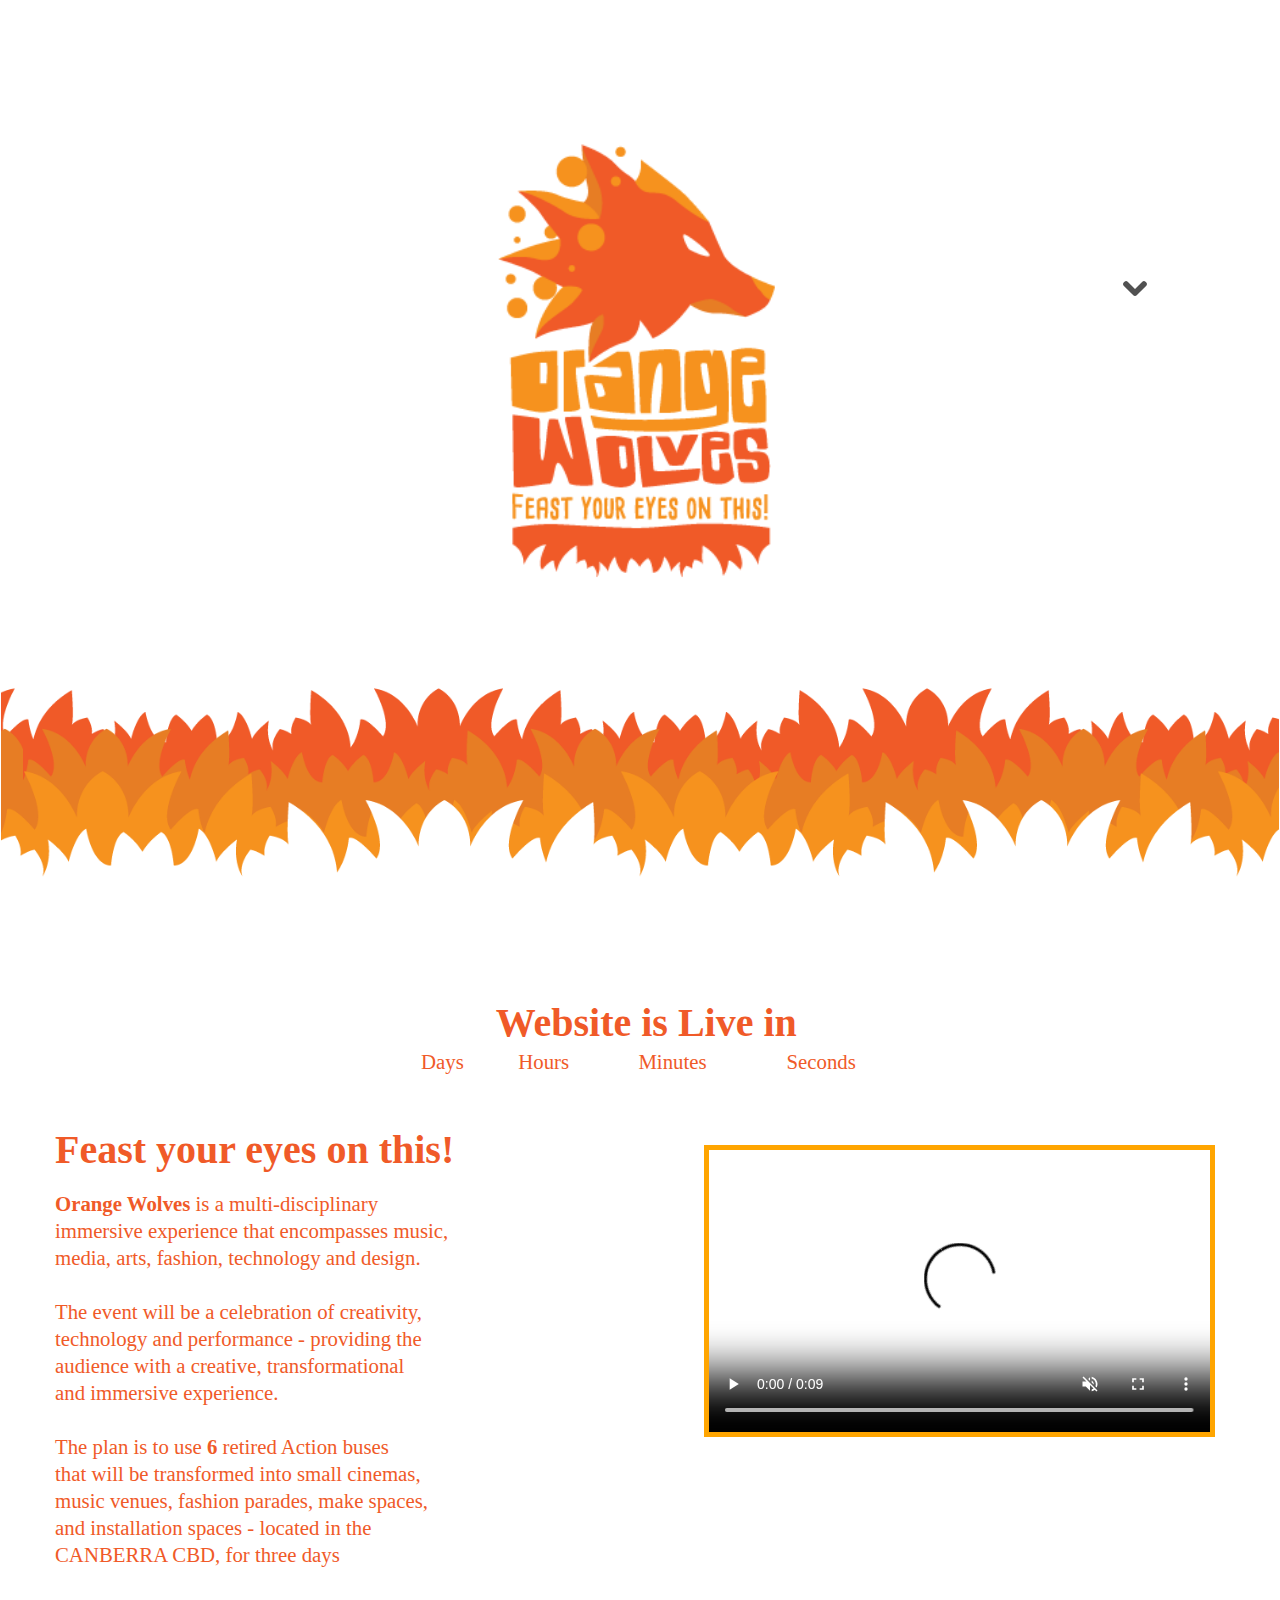
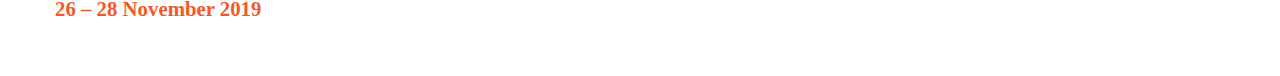
==== Temp/ray.html @ 9a9c7728 "ow vid" ====
<!DOCTYPE html>
<html>
    <head>
        <title>Orange Wolves</title>
        <meta name="viewport" content="width=device-width, initial-scale=1.0" shrink-to-fit=no>
        <link rel="stylesheet" type="text/css" href="../resources/css/layout.css">
        <script src="https://ajax.googleapis.com/ajax/libs/jquery/3.4.1/jquery.min.js"></script>
        
<style>
   
    .parallax {
  /* The image used */
  background-image: url("image/Vector5.png");

  /* Set a specific height */
  height: 100vh; 

  /* Create the parallax scrolling effect */
  padding: 1px;
  background-attachment: fixed;
  background-position-x: 50%;
  background-position-y: 30%;
  background-repeat: no-repeat;
  background-size: auto 50vh;
}


.img{
    position: absolute;
    top: 0px;
    z-index:2;
    height:100%;
    
    
}

.imgBox {
    margin-top:30vh;
    position: relative;
    height:80vh;
    width:100%;
    overflow: hidden;
}

.arrowd{
position:absolute;
right: 10%;
z-index: 10;
transform:rotate(-90deg);
animation-name: anamateupdown;
animation-duration: 0.5s;
animation-iteration-count: infinite;
}

@keyframes anamateupdown{
0%{top:45%;}
100%{top:48%;}
}

table {
  border-collapse: collapse;
  width: 100%;
  margin: 0 auto;
}

th, td {
  text-align: center;
}

.information{
    color: #f05a28;
    padding: 6vh;
    font-family: "Gill Sans";
    font-size: 1.3em;
    line-height: 1.3em;
}



.description{
    color: #f05a28;
    font-size: 1.3em;
    line-height: 1.3em;
    font-family: "Gill Sans";
    text-align: center;
    margin: 0.3em;
}

.description h1{
    margin: 0.3em;
}

#count{
  text-align: center;
  font-size: 2.2em;
  margin: 5vh;
  line-height: 1.2em;
}

@keyframes scrolldown{
0%{top:10%;}
100%{top:48%;}
}

.up , .down, .downabit ,.upabit {
    top:0;
    transition-property: top;
    transition-duration: 1s;
    transition-delay: 0.1s
}

.cover{
    height:100px;
    transition-property: height;
    transition-duration: 1s;
    transition-delay: 0.1s
}
.whitespace{

    height:10vh;
    width:100%; 
    bottom:0; 
    background-color: white;
    position :absolute;
    z-index: 10;
    padding:1px;
}

.aspect{

padding:10%;
height:50%;


}

.fit{

border:5px solid orange;
height:100%;
width:100%;


}


    </style>


    </head>

    <body >
<!----------------------------------Body------------------------------------------------------>  
 <div class="parallax" >

    <div class="imgBox">
        <img class="img down"src="image/Vector4.png">
        <img class="img downabit"src="image/Vector3.png">
        <img class="img upabit"src="image/Vector2.png">
        <img class="img up"src="image/Vector1.png">
        <img class="arrowd anamateup-down"src="image/arrow-left.svg">
        <div class="whitespace cover"></div>
    </div>

    

        <div class="row">
        <div class="col-12 description">
            <h1>Website is Live in</h1>
			<table style="width:500px;">
				<tr id="count">
				</tr>
				<tr>
					<td>Days</td><td>Hours</td><td>Minutes</td><td>Seconds</td>
				</tr>
			</table>
        </div>
    </div>

    <div class="row">
        <div class="col-6 information">
                <h1><strong>Feast your eyes on this!</strong></h1>
                <br>
                <p><b>Orange Wolves</b> is a multi-disciplinary<br>
                immersive experience that encompasses music,<br>
                media, arts, fashion, technology and design.</p>
                <br>
                <p>The event will be a celebration of creativity,<br>
                technology and performance - providing the<br>
                audience with a creative, transformational <br>
                and immersive experience.</p>
                <br>
                <p>The plan is to use <b>6</b> retired Action buses<br>
                that will be transformed into small cinemas,<br>
                music venues, fashion parades, make spaces,<br>
                and installation spaces - located in the<br>
                CANBERRA CBD, for three days<br></p>
                <br>
                <p><b>26 – 28 November 2019</b><br></p>
        </div>

        <div class="col-6">
            <div class="aspect">
                <video controls preload muted class="fit" id="vid1"src="vid/OrangeWolves_LogoAnimation.mp4" type="video/mp4"></video>
           </div>



        </div>


     
    </div>

    
</div>

    </body>

   
   
            <script>

            window.onscroll = function() {myFunction()};

            function myFunction() {
            if (document.body.scrollTop > 300 || document.documentElement.scrollTop > 300) {
               
                $(".up").css({top: '-20vh'}); 
                $(".upabit").css({top: '-8vh'});
                $(".down").css({top: '20vh'});
                $(".downabit").css({top: '12vh'});
                $(".cover").css({height: '20vh'});
                $(".arrowd").css({display:'none'});
                document.getElementById("vid1").autoplay = true;      
                           
                
            } else {
               
                $(".up").css({top: '0'}); 
                $(".upabit").css({top: '0'});
                $(".down").css({top: '0'});
                $(".downabit").css({top: '0'});
                $(".cover").css({height: '0'});
                $(".arrowd").css({display:'block'});
                document.getElementById("vid1").autoplay = false; 
               
            }
            }

            
            </script>

   

    <script>
        // Set the date we're counting down to
        var countDownDate = new Date("Nov 1, 2019 00:00:00").getTime();

        // Update the count down every 1 second
        var x = setInterval(function() {

        // Get today's date and time
        var now = new Date().getTime();

        // Find the distance between now and the count down date
        var distance = countDownDate - now;

        // Time calculations for days, hours, minutes and seconds
        var days = Math.floor(distance / (1000 * 60 * 60 * 24));
        var hours = Math.floor((distance % (1000 * 60 * 60 * 24)) / (1000 * 60 * 60));
        var minutes = Math.floor((distance % (1000 * 60 * 60)) / (1000 * 60));
        var seconds = Math.floor((distance % (1000 * 60)) / 1000);

        // Output the result in an element with id="demo"
        document.getElementById("count").innerHTML = "<td>"+days+"</td><td>"+hours+"</td><td>"+minutes+"</td><td>"+seconds+"</td>";

        // If the count down is over, write some text 
        if (distance < 0) {
            clearInterval(x);
            document.getElementById("count").innerHTML = "Website is Now Live";
            }
        }, 1000);
    </script>
</html>
---- resources/css/layout.css ----
* {
    box-sizing: border-box;
    padding:0;
    margin:0;
}

.row:after {
    content: "";
    display: table;
    clear: both;
}

[class*="col-"] {
    float:left;
}

/*Large Screens*/
@media only screen and (min-width: 1000px) {
    .col-1 {width: 8.33%;}
    .col-2 {width: 16.66%;}
    .col-3 {width: 25%;}
    .col-4 {width: 33.33%;}
    .col-5 {width: 41.66%;}
    .col-6 {width: 50%;}
    .col-7 {width: 58.33%;}
    .col-8 {width: 66.66%;}
    .col-9 {width: 75%;}
    .col-10 {width: 83.33%;}
    .col-11 {width: 91.66%;}
    .col-12 {width: 100%;}
}

/*Desktop*/
@media only screen and (max-width: 1000px) {
    .col-1 {width: 8.33%;}
    .col-2 {width: 16.66%;}
    .col-3 {width: 25%;}
    .col-4 {width: 33.33%;}
    .col-5 {width: 41.66%;}
    .col-6 {width: 50%;}
    .col-7 {width: 58.33%;}
    .col-8 {width: 66.66%;}
    .col-9 {width: 75%;}
    .col-10 {width: 83.33%;}
    .col-11 {width: 91.66%;}
    .col-12 {width: 100%;}
}

/*Mobile*/
@media only screen and (max-width: 768px) {
    [class*="col-"] {
        width:100%;
        float:left;
    }
}

.webpage {
    max-width:1000px;
    margin-left:auto;
    margin-right:auto;
}

.empty {
    padding:0.1em;
    visibility:hidden;
}

.content {
    margin-bottom:1px;
}

.wrapper {
    border:solid 2px white;
}

@font-face { /* Created by Nils Cordes http://nilscordes.com */
    font-family: cardenio;
    src: url('cardenio-modern-std.ttf');
}

@font-face { /* Created by Nils Cordes http://nilscordes.com */
    font-family: cardenio;
    src: url('cardenio-modern-bold.ttf');
    font-weight: bold;
}

h1 {
    font-family: serif;
    font-weight: bold; 
    font-size: 30pt;
}

a {
    font-family: verdana, sans-serif;
    font-size: 10pt;
    text-decoration: none;
}

body {
    font-family: verdana, sans-serif;
}

.conNone {
    padding: 5px;
    color: #2698fb;
    background-color: #ffffff;
    border: .3em solid white;
}

.conLight{
    padding: 5px;
    color: #2699fb;
    background-color: #f1f8fe;
    border: .3em solid white;
}

.conMod{
    padding: 5px;
    color: #2698fb;
    background-color: #bce0ff;
    border: .3em solid white;
} 

.conDark{
    padding: 5px;
    color: #ffffff;
    background-color: #2699fb;
    border: .3em solid white;
}
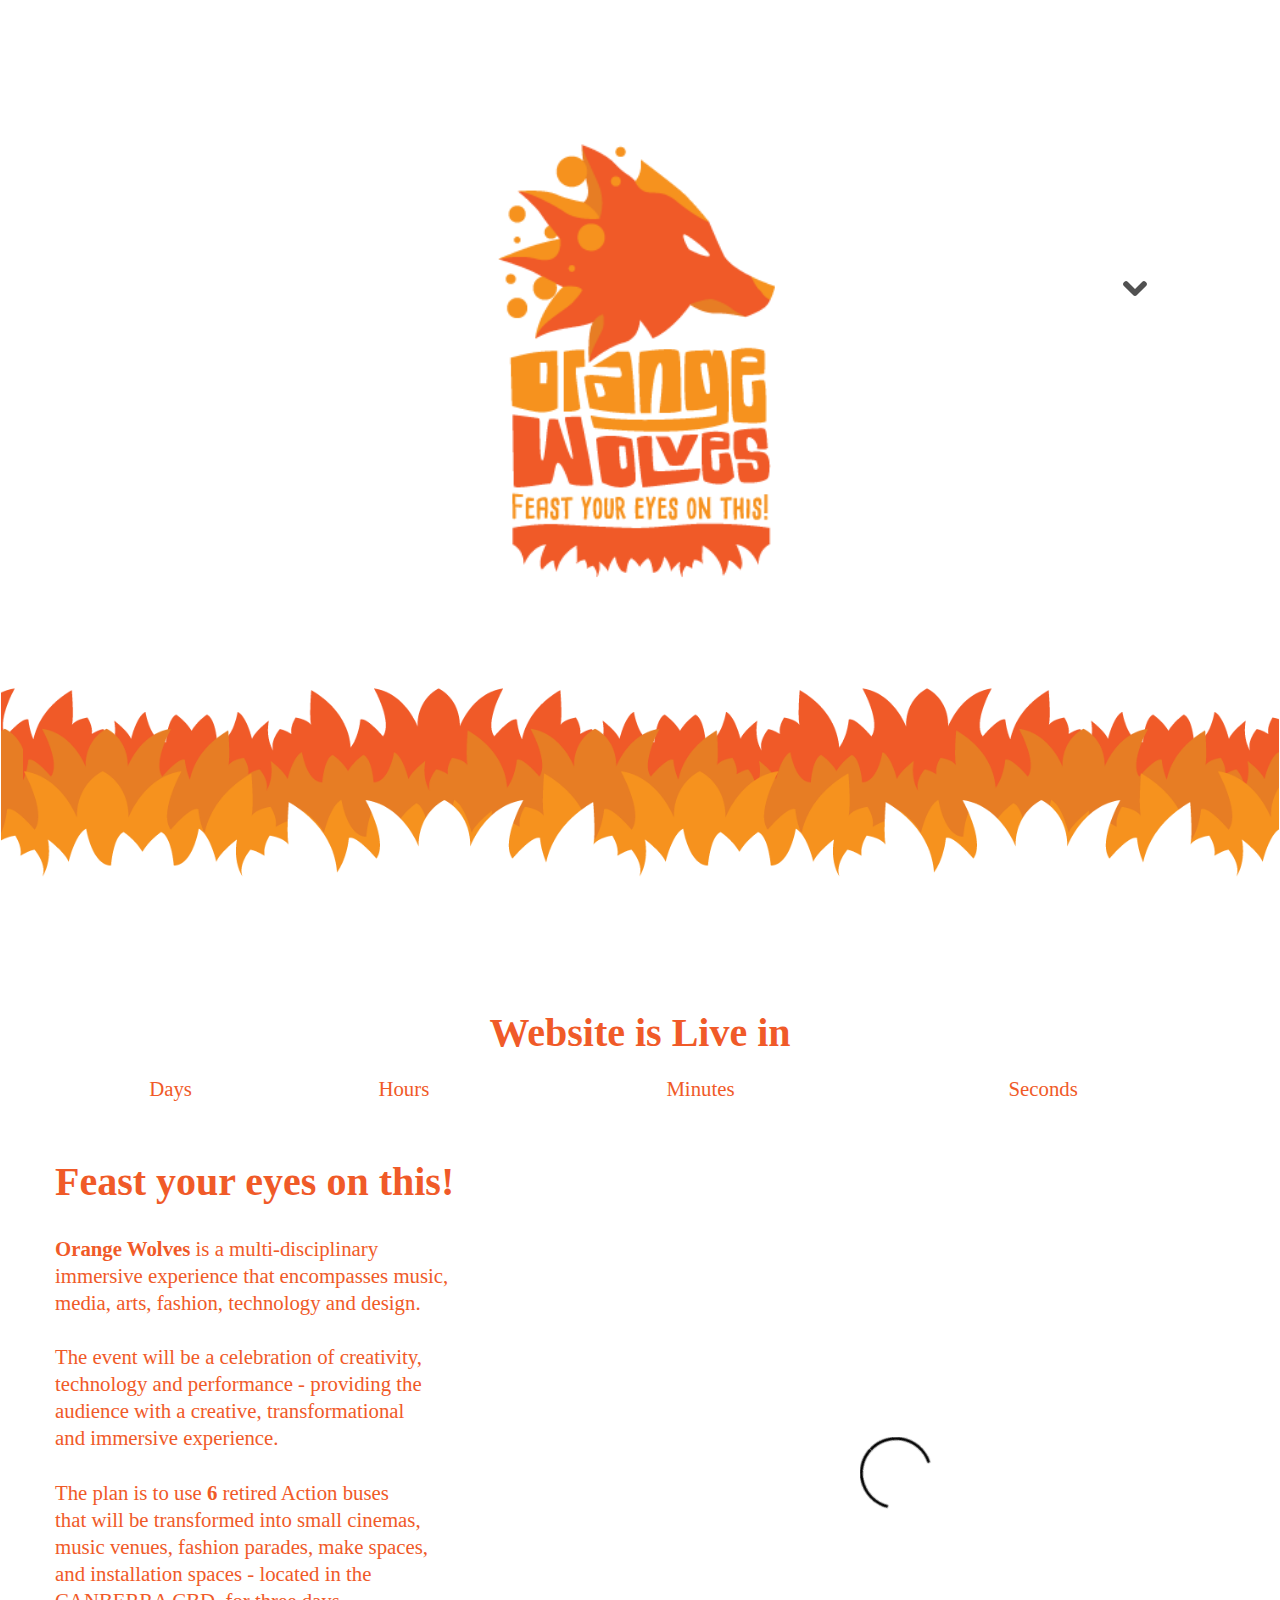
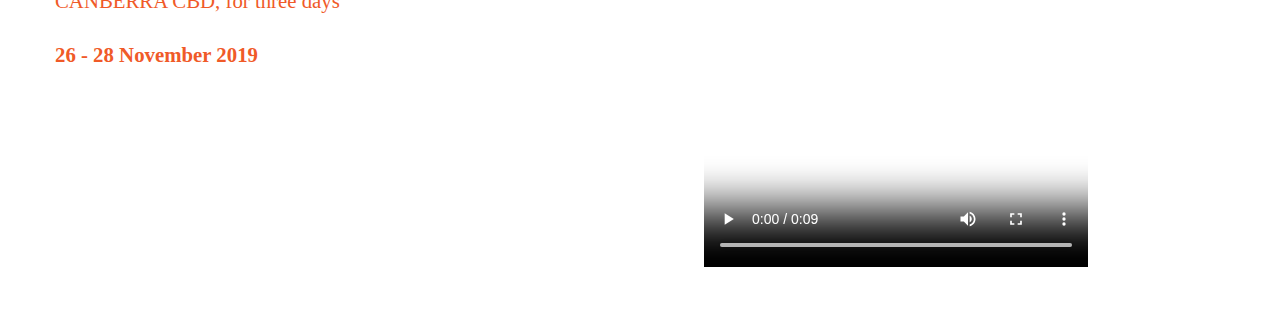
==== commit 1261272b: "Video postioning" ====
--- a/Temp/ray.html
+++ b/Temp/ray.html
@@ -75,6 +75,9 @@
     line-height: 1.3em;
 }
 
+.information h1{
+    line-height: 1.3em;
+}
 
 
 .description{
@@ -83,11 +86,11 @@
     line-height: 1.3em;
     font-family: "Gill Sans";
     text-align: center;
-    margin: 0.3em;
 }
 
 .description h1{
     margin: 0.3em;
+    line-height: 1.5em;
 }
 
 #count{
@@ -127,20 +130,32 @@
 }
 
 .aspect{
-
-padding:10%;
-height:50%;
-
-
-}
-
-.fit{
-
-border:5px solid orange;
-height:100%;
-width:100%;
-
-
+    padding:10%;
+    height:50%;
+    margin-top: -4em;
+}
+
+.fit{  
+    width: 30vw;
+    height: 85vh;
+}
+
+/*Mobile*/
+@media only screen and (max-width: 768px) {
+    [class*="col-"] {
+        width:100%;
+        float:left;
+    }
+
+    .fit{  
+        width: 80vw;
+        height: 80vh;
+    }
+
+    .aspect{
+        padding:-10%;
+        height:50%;
+    }
 }
 
 
@@ -167,7 +182,7 @@
         <div class="row">
         <div class="col-12 description">
             <h1>Website is Live in</h1>
-			<table style="width:500px;">
+			<table style="width:90vw;">
 				<tr id="count">
 				</tr>
 				<tr>
@@ -196,12 +211,12 @@
                 and installation spaces - located in the<br>
                 CANBERRA CBD, for three days<br></p>
                 <br>
-                <p><b>26 – 28 November 2019</b><br></p>
+                <p><b>26 - 28 November 2019</b><br></p>
         </div>
 
         <div class="col-6">
             <div class="aspect">
-                <video controls preload muted class="fit" id="vid1"src="vid/OrangeWolves_LogoAnimation.mp4" type="video/mp4"></video>
+                <video controls preload class="fit" id="vid1" src="vid/OrangeWolves_LogoAnimation.mp4" type="video/mp4"></video>
            </div>
 
 
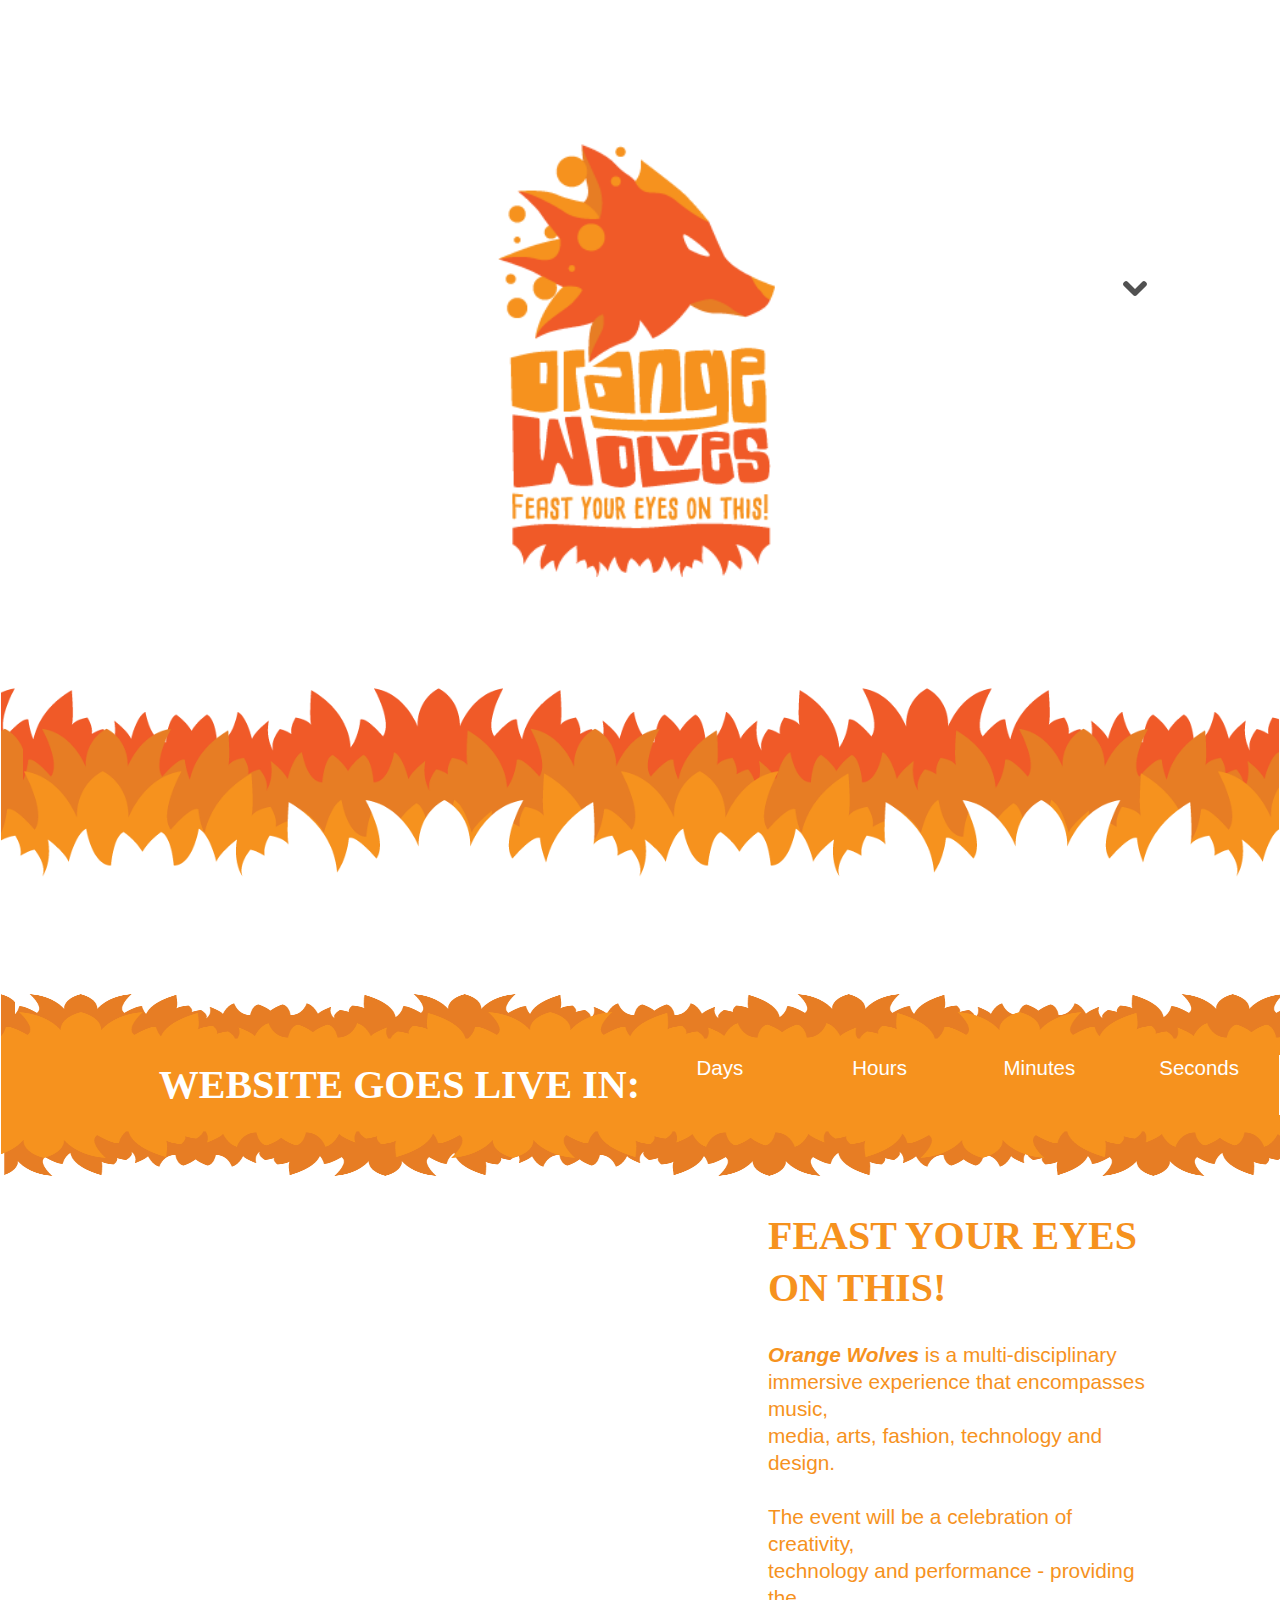
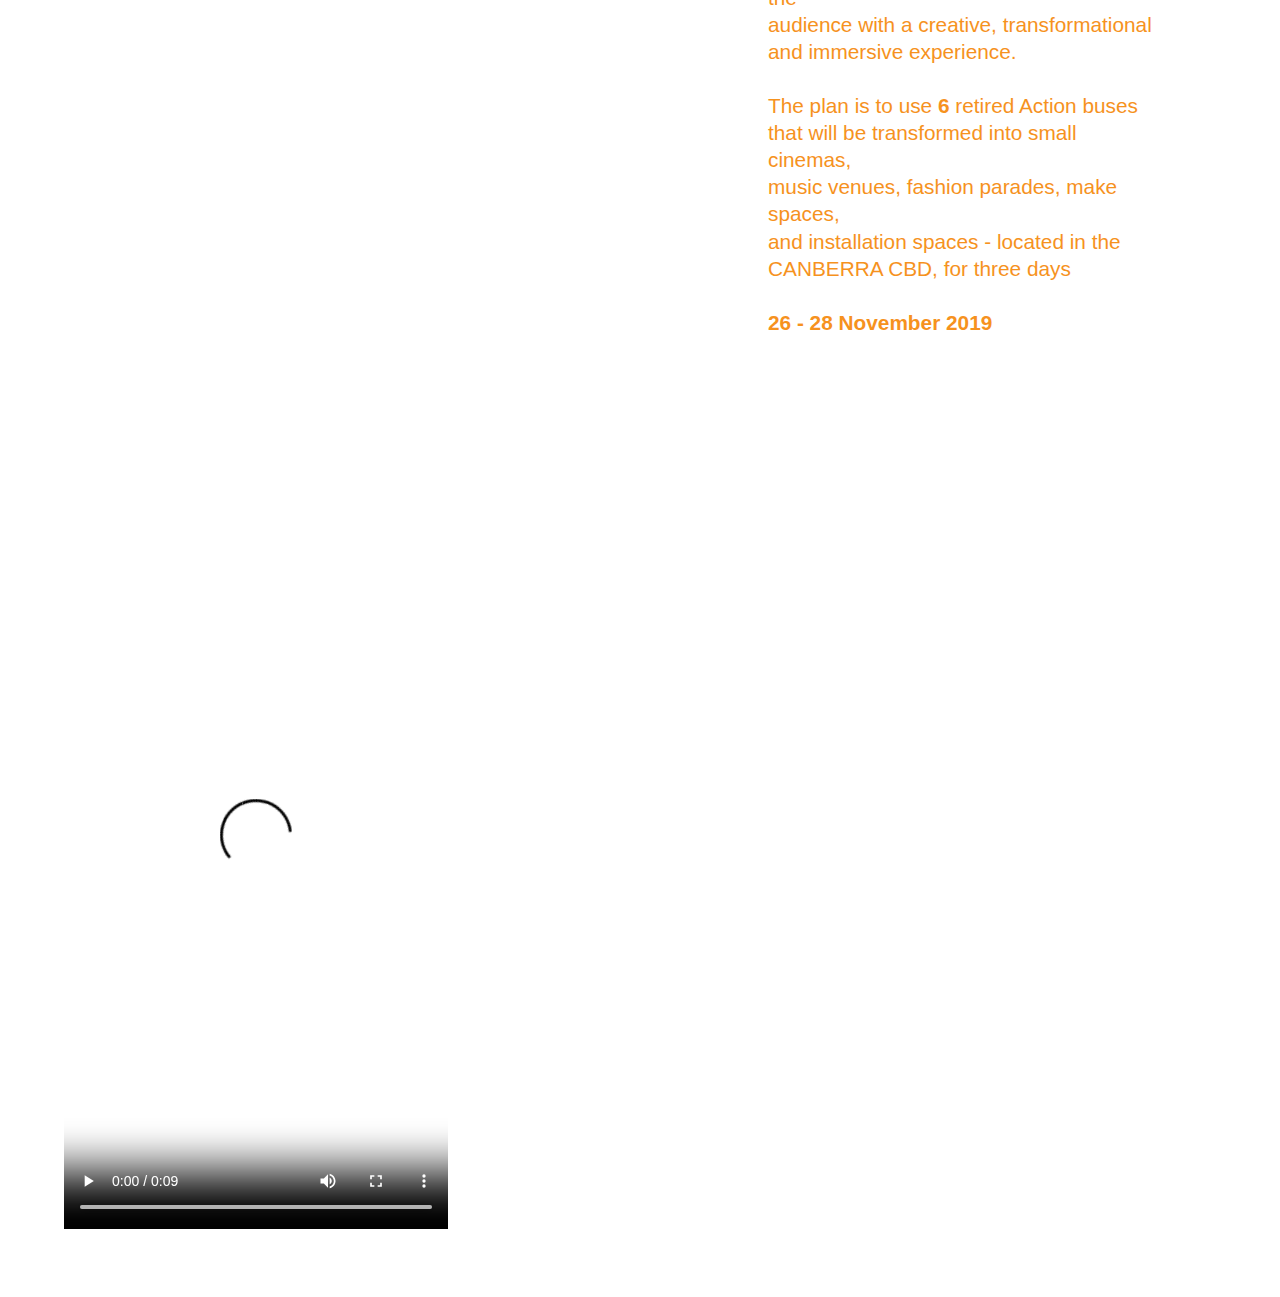
==== commit e1f6e276: "Updated the count" ====
--- a/Temp/ray.html
+++ b/Temp/ray.html
@@ -24,23 +24,41 @@
   background-size: auto 50vh;
 }
 
+.p{
+    font-family: sans-serif;
+}
+
+.h1{
+    font-family: sans-serif;
+}
+
 
 .img{
     position: absolute;
     top: 0px;
+    bottom: 0px;
     z-index:2;
     height:100%;
-    
-    
-}
+    min-width: 2000px;
+    min-height: 300px;
+}
+
 
 .imgBox {
     margin-top:30vh;
     position: relative;
     height:80vh;
-    width:100%;
     overflow: hidden;
 }
+
+.imgBoxBorder {
+    position: relative;
+    height:4em;
+    overflow: hidden;
+    min-width: 2000px;
+}
+
+
 
 .arrowd{
 position:absolute;
@@ -52,25 +70,18 @@
 animation-iteration-count: infinite;
 }
 
+.flip{
+    transform:rotate(180deg);
+}
+
 @keyframes anamateupdown{
 0%{top:45%;}
 100%{top:48%;}
 }
 
-table {
-  border-collapse: collapse;
-  width: 100%;
-  margin: 0 auto;
-}
-
-th, td {
-  text-align: center;
-}
-
 .information{
-    color: #f05a28;
-    padding: 6vh;
-    font-family: "Gill Sans";
+    color: #f6921E;
+    padding: 10vw;
     font-size: 1.3em;
     line-height: 1.3em;
 }
@@ -78,26 +89,26 @@
 .information h1{
     line-height: 1.3em;
 }
-
-
 .description{
-    color: #f05a28;
-    font-size: 1.3em;
+    font-size: 1.6em;
     line-height: 1.3em;
-    font-family: "Gill Sans";
     text-align: center;
 }
 
 .description h1{
-    margin: 0.3em;
     line-height: 1.5em;
+}
+
+.subdescription{
+    font-size: .5em;
+    line-height: 1.3em;
+    text-align: center;
 }
 
 #count{
   text-align: center;
-  font-size: 2.2em;
-  margin: 5vh;
-  line-height: 1.2em;
+  text-align: left;
+  padding-left: 10px;
 }
 
 @keyframes scrolldown{
@@ -120,7 +131,7 @@
 }
 .whitespace{
 
-    height:10vh;
+    height:6vh;
     width:100%; 
     bottom:0; 
     background-color: white;
@@ -129,6 +140,7 @@
     padding:1px;
 }
 
+
 .aspect{
     padding:10%;
     height:50%;
@@ -138,6 +150,10 @@
 .fit{  
     width: 30vw;
     height: 85vh;
+}
+
+.floatRight{
+    text-align: right;
 }
 
 /*Mobile*/
@@ -146,7 +162,6 @@
         width:100%;
         float:left;
     }
-
     .fit{  
         width: 80vw;
         height: 80vh;
@@ -156,8 +171,21 @@
         padding:-10%;
         height:50%;
     }
-}
-
+
+    .description{
+        text-align: center;
+    }
+
+    .floatRight{
+        text-align: center;
+    }
+}
+
+
+.temp{
+    color: white;
+    background-color: #f6921E;
+}
 
     </style>
 
@@ -178,25 +206,53 @@
     </div>
 
     
-
-        <div class="row">
-        <div class="col-12 description">
-            <h1>Website is Live in</h1>
-			<table style="width:90vw;">
-				<tr id="count">
-				</tr>
-				<tr>
-					<td>Days</td><td>Hours</td><td>Minutes</td><td>Seconds</td>
-				</tr>
-			</table>
+    <div class="row imgBoxBorder">
+        <img src="image/Vector2a.png" class="imgBoxBorder">
+    </div>
+    <div class="row temp">
+        <div class="col-6 description floatRight">
+            <h1>WEBSITE GOES LIVE IN:</h1>
         </div>
+        <div class="col-6 description" style="text-align: left;">
+            <div class="row">
+                <div class="col-3 description">
+                    <div class="row">
+                        <div id="days"></div>
+                        <div class="subdescription">Days</div>
+                    </div>
+                </div>
+                <div class="col-3 description">
+                    <div class="row">
+                        <div id="hours"></div>
+                        <div class="subdescription">Hours</div>
+                    </div>
+                </div>
+                <div class="col-3 description">
+                    <div class="row">
+                        <div id="minutes"></div>
+                        <div class="subdescription">Minutes</div>
+                    </div>
+                </div>
+                <div class="col-3 description">
+                    <div class="row">
+                        <div id="seconds"></div>
+                        <div class="subdescription">Seconds</div>
+                    </div>
+                </div>
+            </div>
+        </div>
+    </div>
+    <div class="row imgBoxBorder flip">
+        <img src="image/Vector2a.png" class="imgBoxBorder">
+    </div>
+
     </div>
 
     <div class="row">
         <div class="col-6 information">
-                <h1><strong>Feast your eyes on this!</strong></h1>
+                <h1><strong>FEAST YOUR EYES ON THIS!</strong></h1>
                 <br>
-                <p><b>Orange Wolves</b> is a multi-disciplinary<br>
+                <p><b><I>Orange Wolves</I></b> is a multi-disciplinary<br>
                 immersive experience that encompasses music,<br>
                 media, arts, fashion, technology and design.</p>
                 <br>
@@ -218,9 +274,6 @@
             <div class="aspect">
                 <video controls preload class="fit" id="vid1" src="vid/OrangeWolves_LogoAnimation.mp4" type="video/mp4"></video>
            </div>
-
-
-
         </div>
 
 
@@ -288,7 +341,10 @@
         var seconds = Math.floor((distance % (1000 * 60)) / 1000);
 
         // Output the result in an element with id="demo"
-        document.getElementById("count").innerHTML = "<td>"+days+"</td><td>"+hours+"</td><td>"+minutes+"</td><td>"+seconds+"</td>";
+        document.getElementById("days").innerHTML = days;
+        document.getElementById("hours").innerHTML = hours;
+        document.getElementById("minutes").innerHTML = minutes;
+        document.getElementById("seconds").innerHTML = seconds;
 
         // If the count down is over, write some text 
         if (distance < 0) {
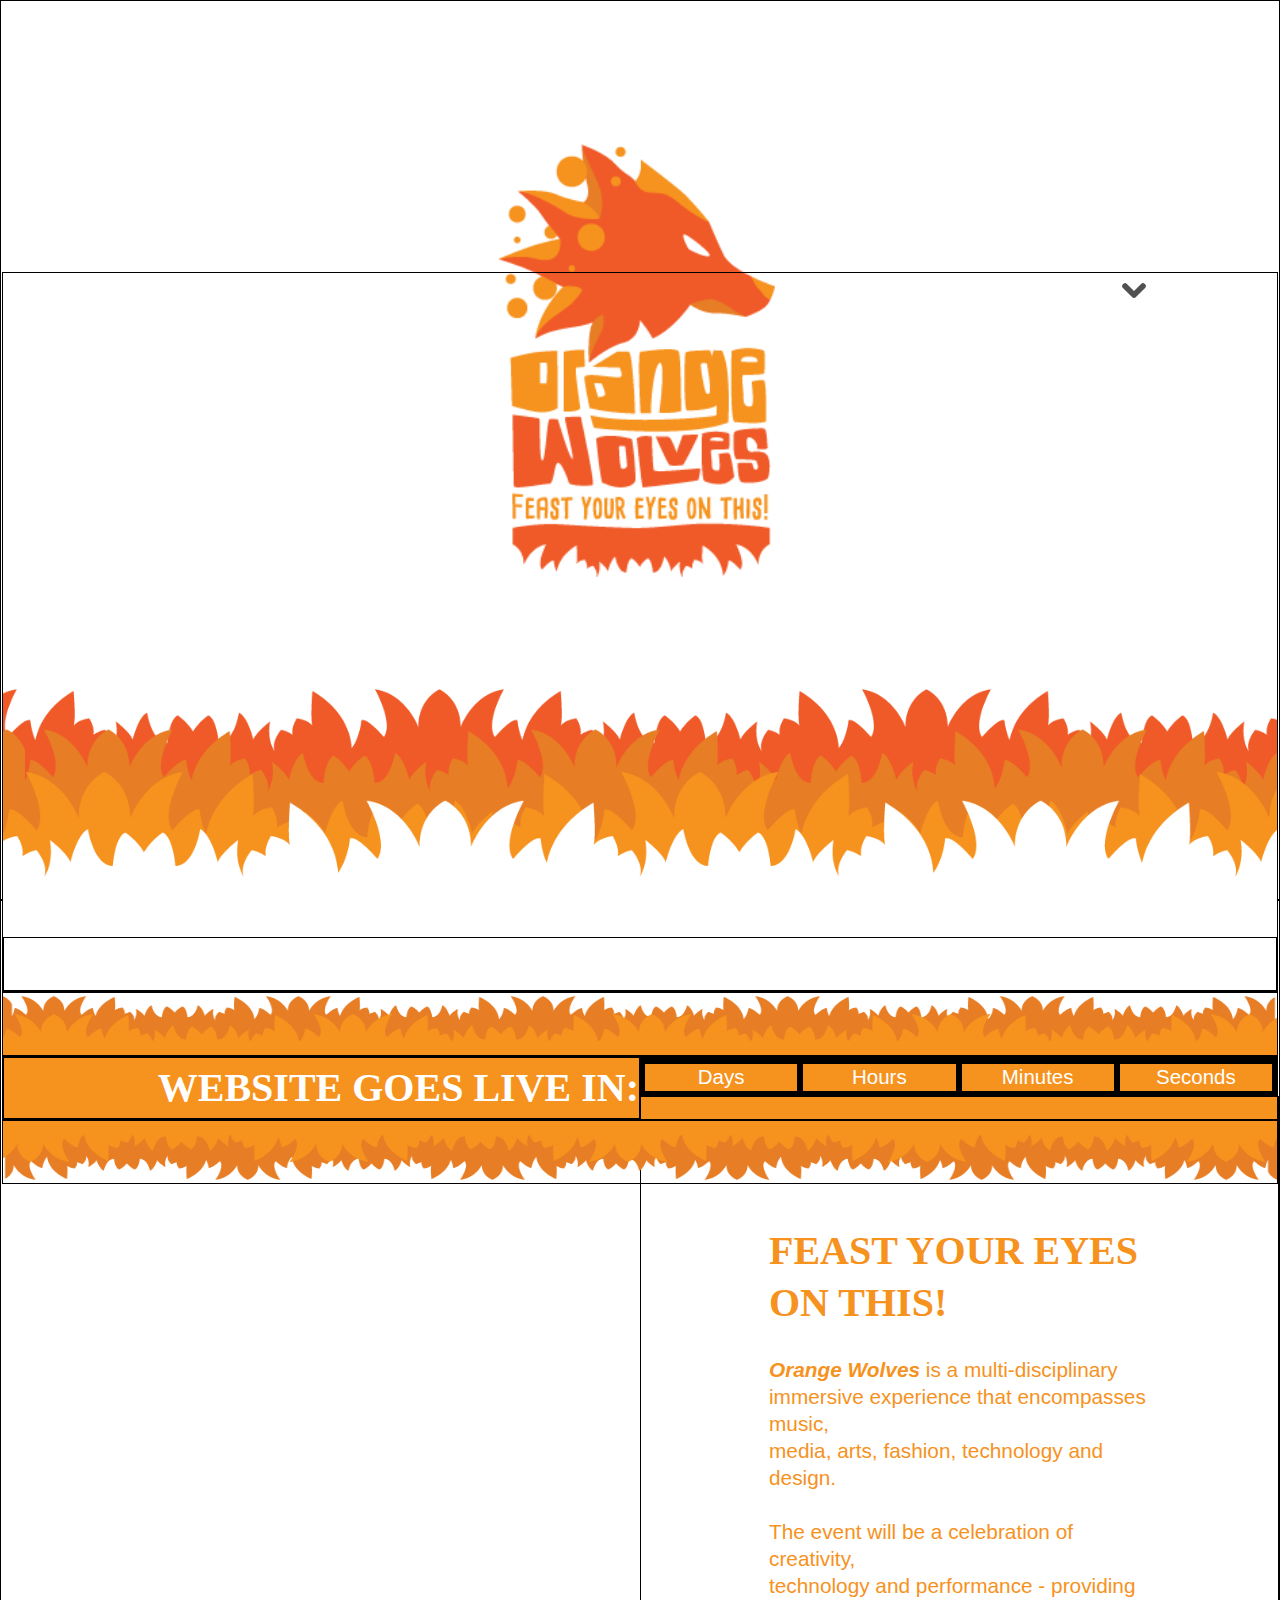
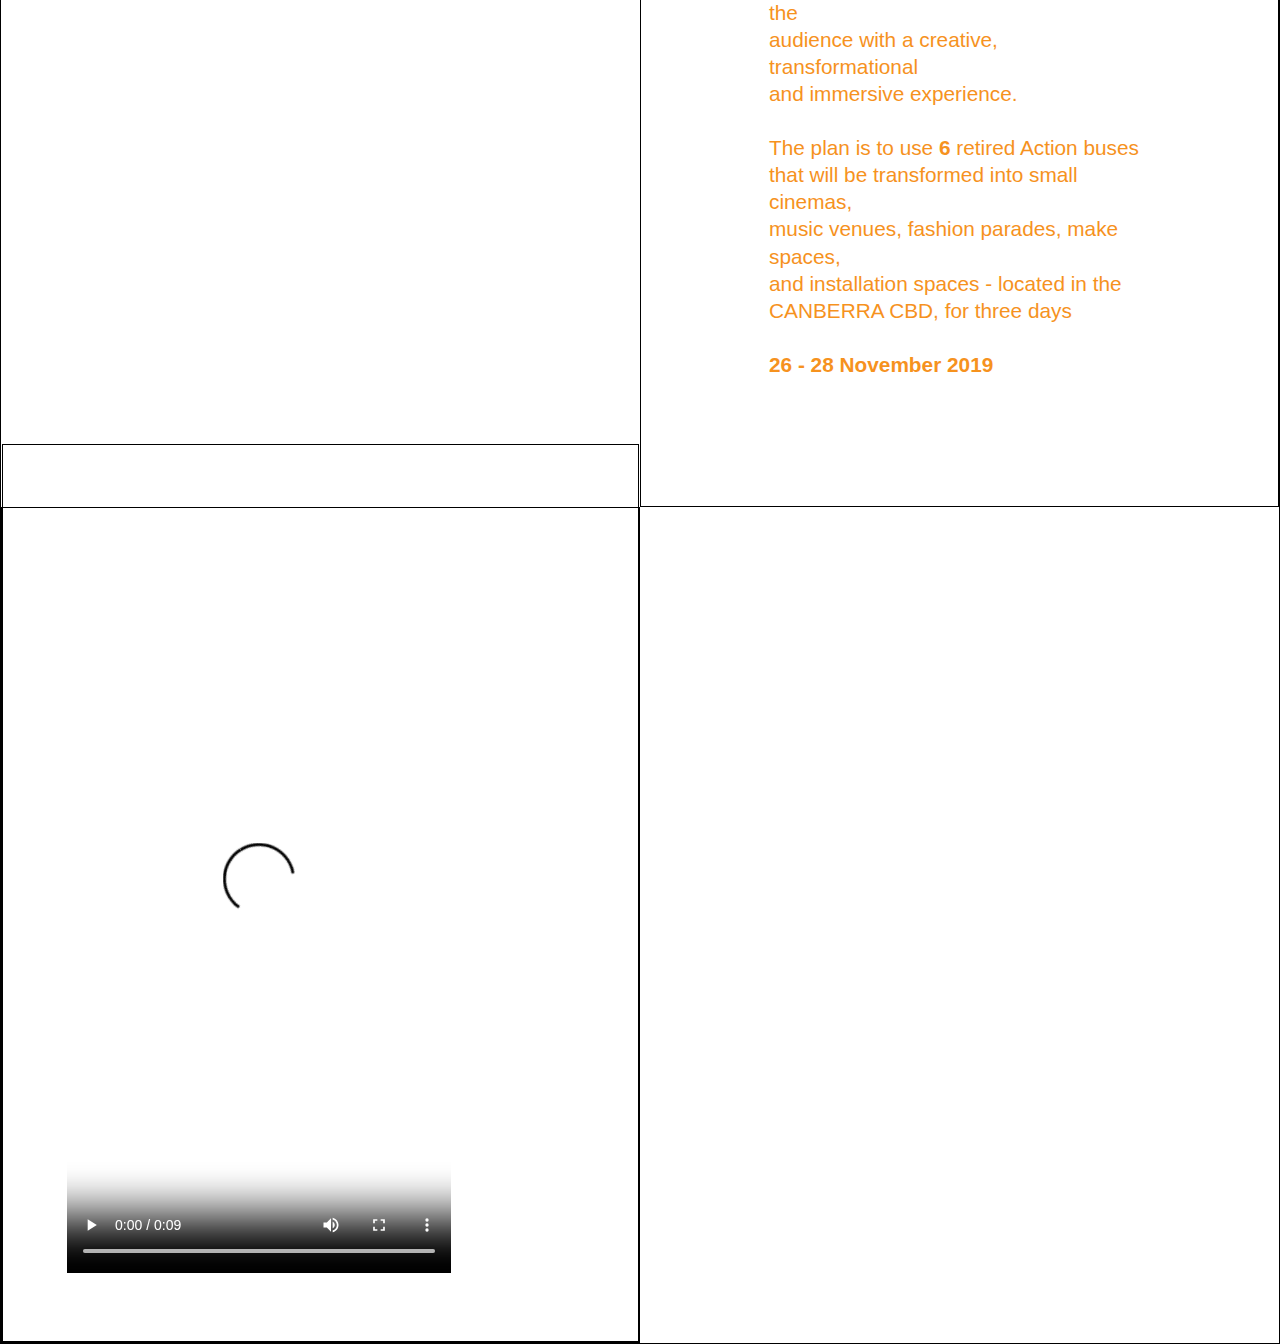
==== commit fae8612d: "Fixed the overflow" ====
--- a/Temp/ray.html
+++ b/Temp/ray.html
@@ -55,7 +55,7 @@
     position: relative;
     height:4em;
     overflow: hidden;
-    min-width: 2000px;
+    width: 100%;
 }
 
 
@@ -179,6 +179,10 @@
     .floatRight{
         text-align: center;
     }
+}
+
+div{
+    border: black solid 1px;
 }
 
 
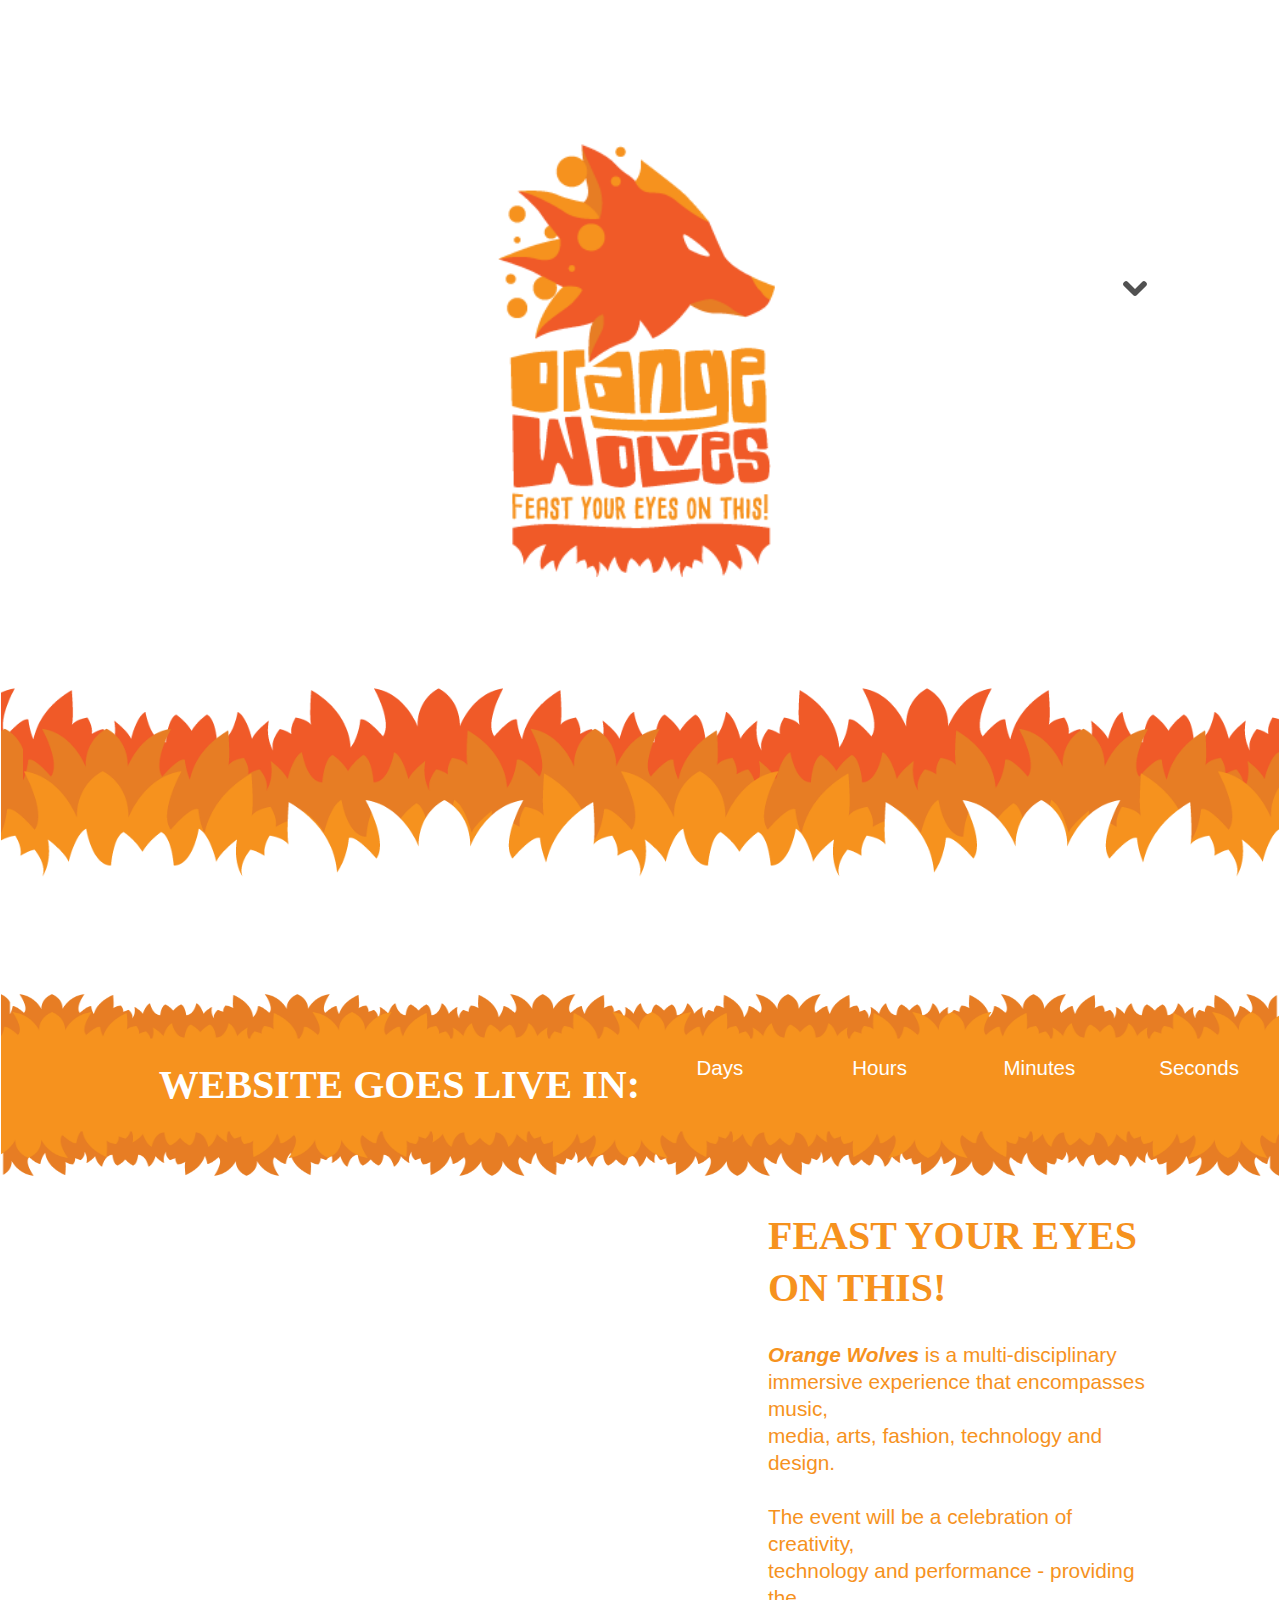
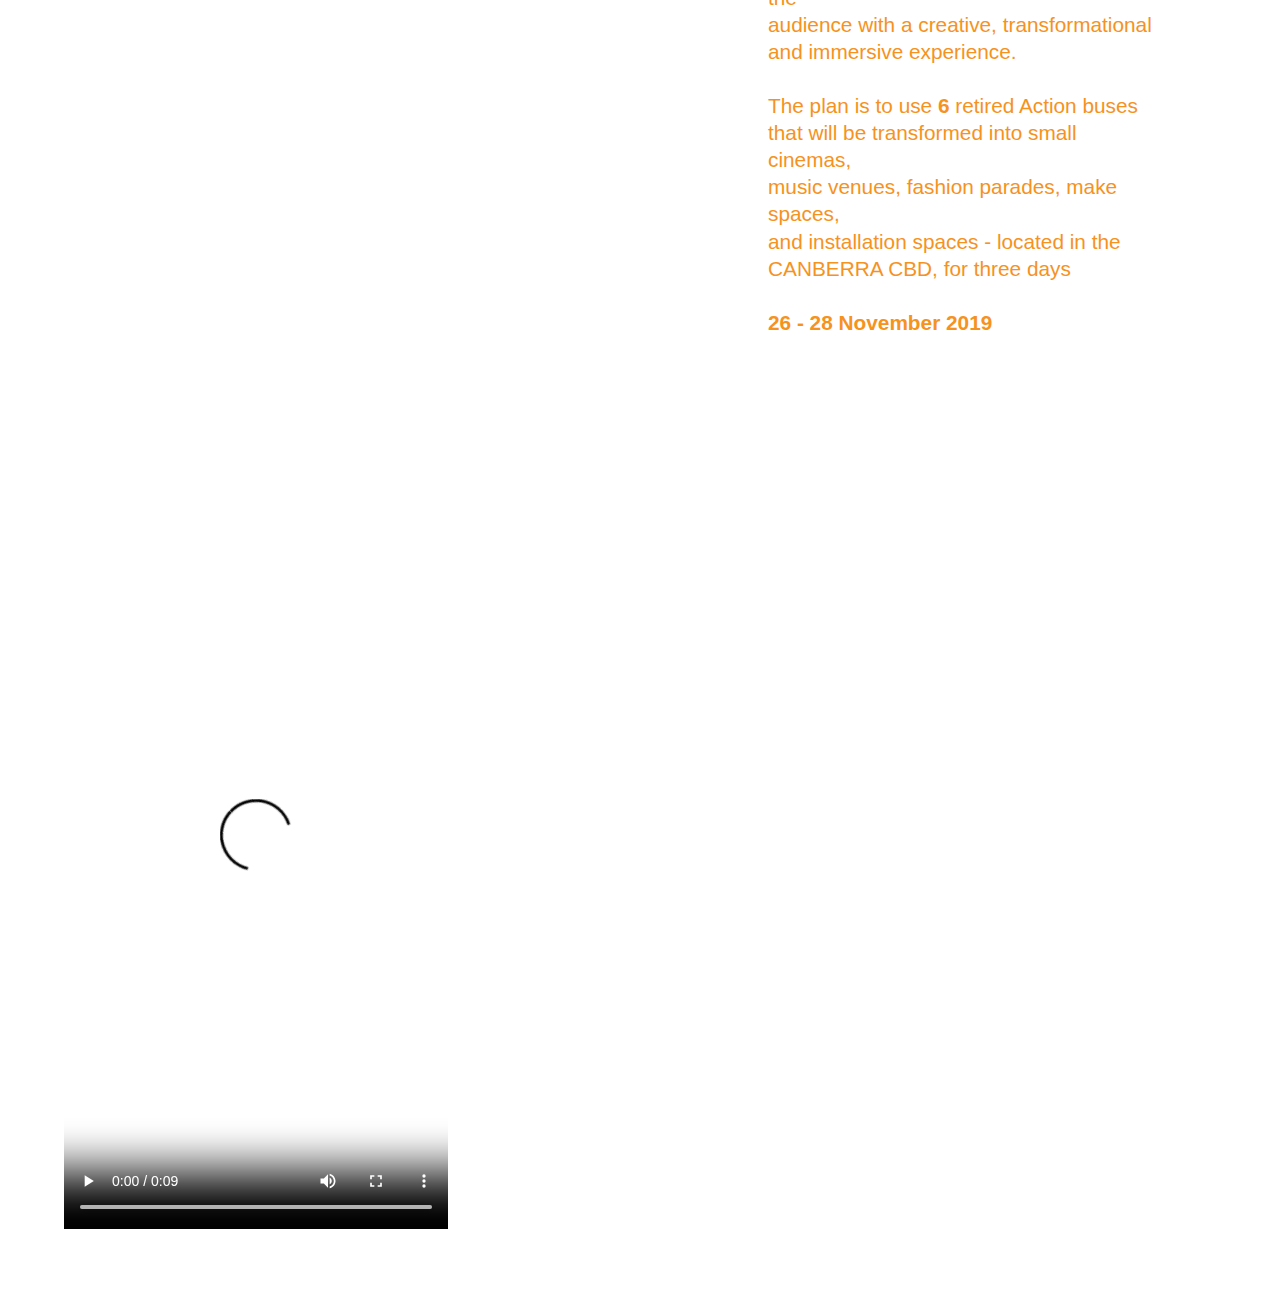
==== commit 43ac8d71: "Removed border" ====
--- a/Temp/ray.html
+++ b/Temp/ray.html
@@ -180,11 +180,6 @@
         text-align: center;
     }
 }
-
-div{
-    border: black solid 1px;
-}
-
 
 .temp{
     color: white;
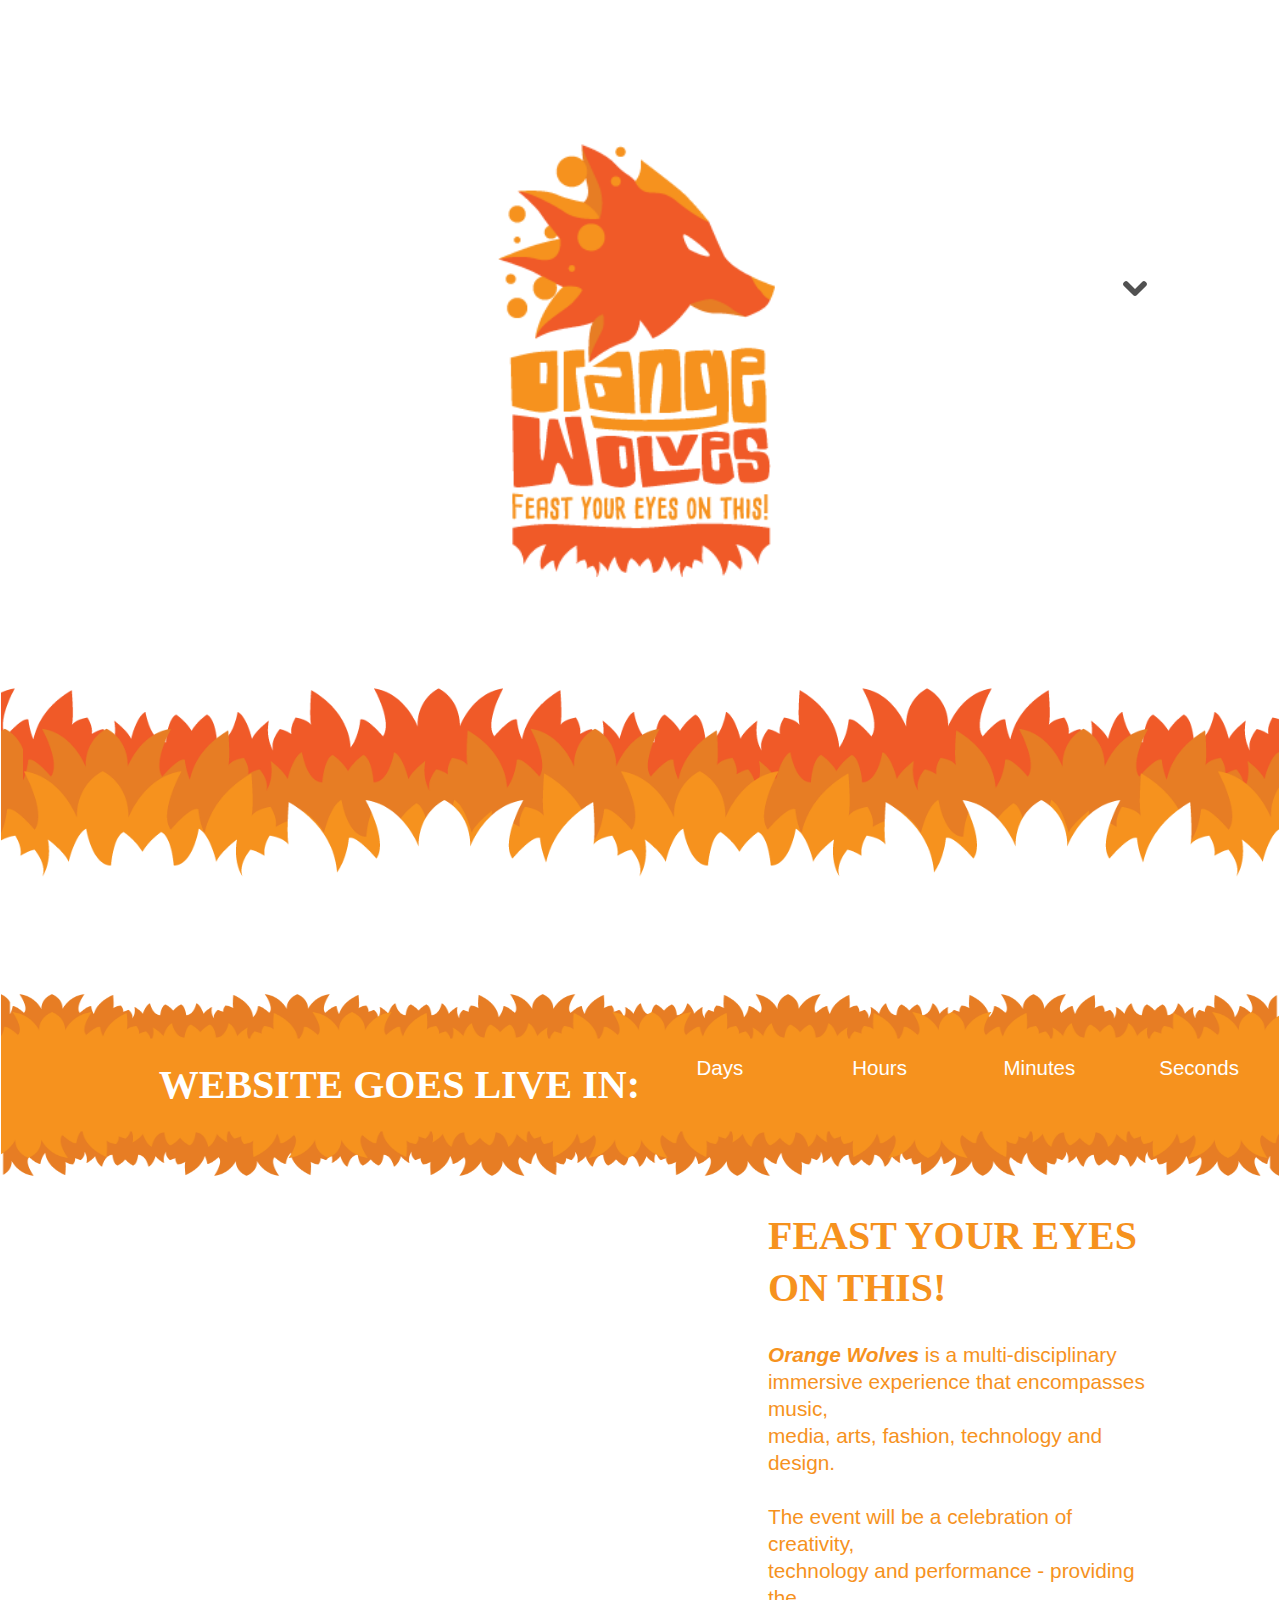
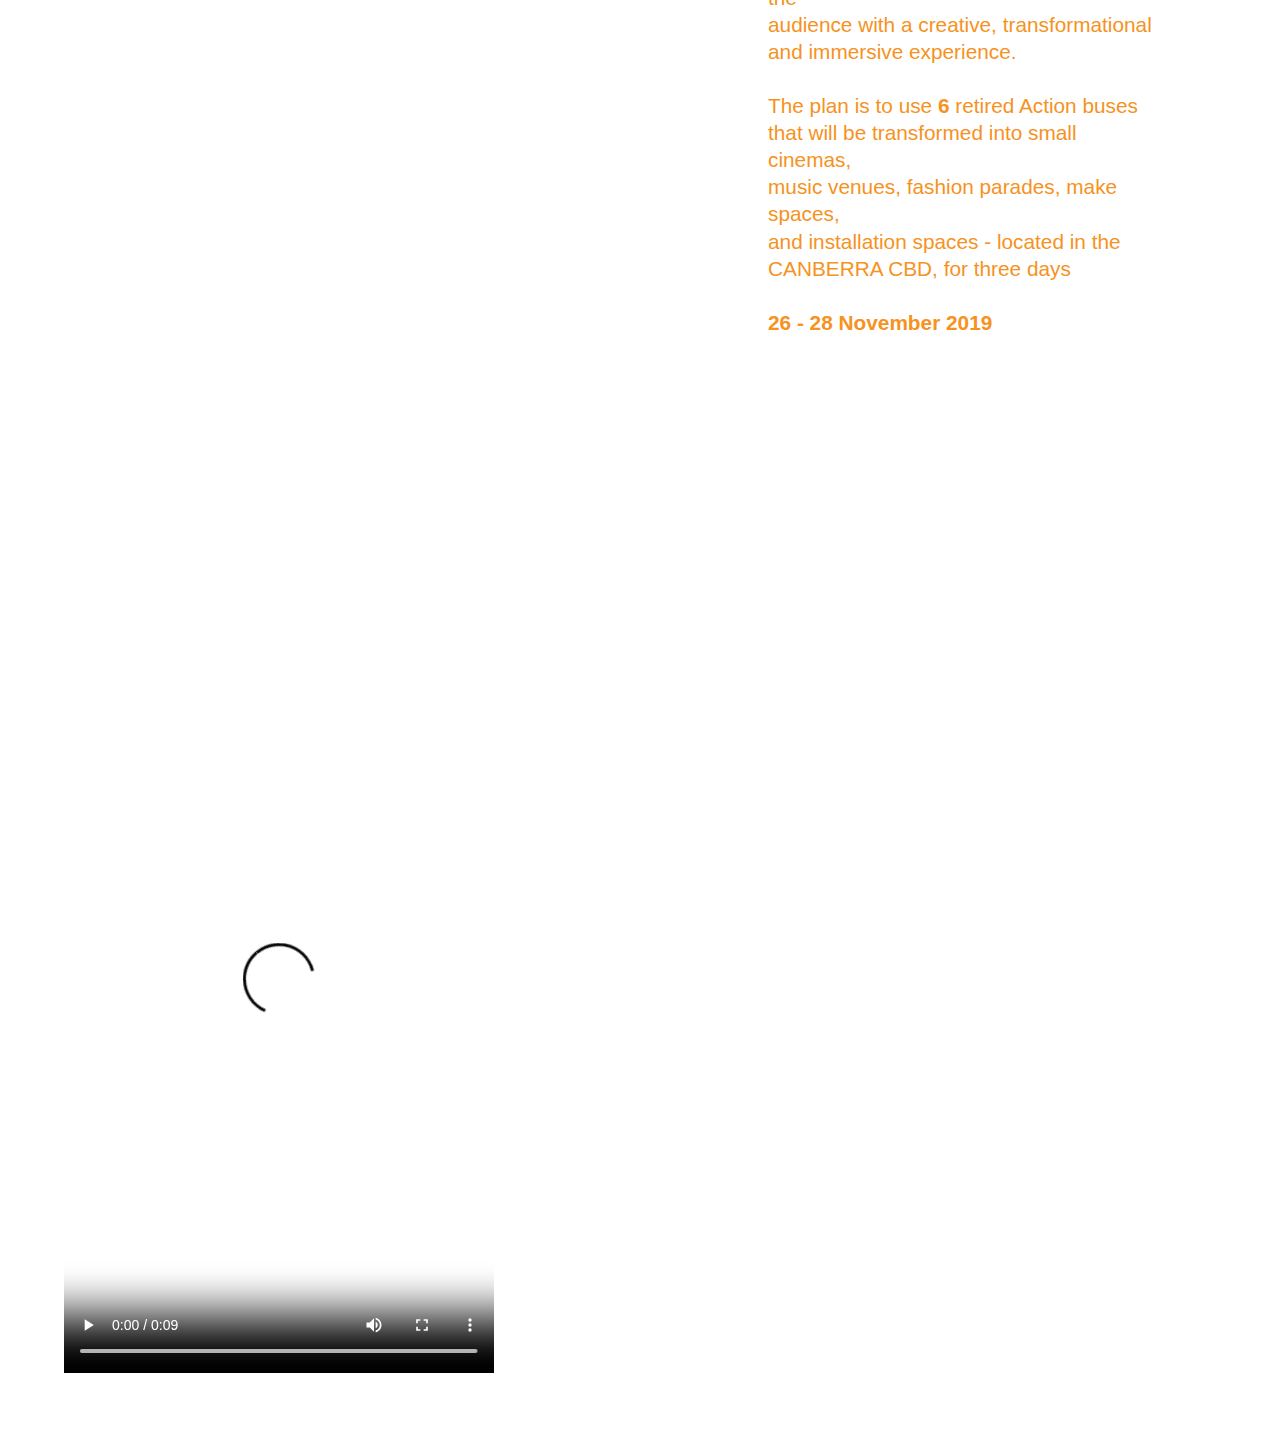
==== commit a70557ad: "Updated Formating" ====
--- a/Temp/ray.html
+++ b/Temp/ray.html
@@ -144,12 +144,14 @@
 .aspect{
     padding:10%;
     height:50%;
-    margin-top: -4em;
+    margin-top: 5em;
 }
 
 .fit{  
     width: 30vw;
     height: 85vh;
+    min-width: 430px;
+    min-height: 559px;
 }
 
 .floatRight{
@@ -164,12 +166,14 @@
     }
     .fit{  
         width: 80vw;
-        height: 80vh;
+        min-width: 0px;
+        min-height: 0px;
     }
 
     .aspect{
         padding:-10%;
         height:50%;
+        margin-top: 0em;
     }
 
     .description{
@@ -271,7 +275,7 @@
 
         <div class="col-6">
             <div class="aspect">
-                <video controls preload class="fit" id="vid1" src="vid/OrangeWolves_LogoAnimation.mp4" type="video/mp4"></video>
+                <video controls preload class="fit" id="vid1" src="vid/OrangeWolves_LogoAnimation_Crop.mp4" type="video/mp4"></video>
            </div>
         </div>
 
--- a/resources/css/layout.css
+++ b/resources/css/layout.css
@@ -66,7 +66,7 @@
 }
 
 .content {
-    margin-bottom:1px;
+    margin-bottom:5em;
 }
 
 .wrapper {
@@ -109,21 +109,16 @@
 
 .conLight{
     padding: 5px;
-    color: #2699fb;
-    background-color: #f1f8fe;
     border: .3em solid white;
 }
 
 .conMod{
     padding: 5px;
-    color: #2698fb;
-    background-color: #bce0ff;
     border: .3em solid white;
 } 
 
 .conDark{
     padding: 5px;
     color: #ffffff;
-    background-color: #2699fb;
     border: .3em solid white;
 }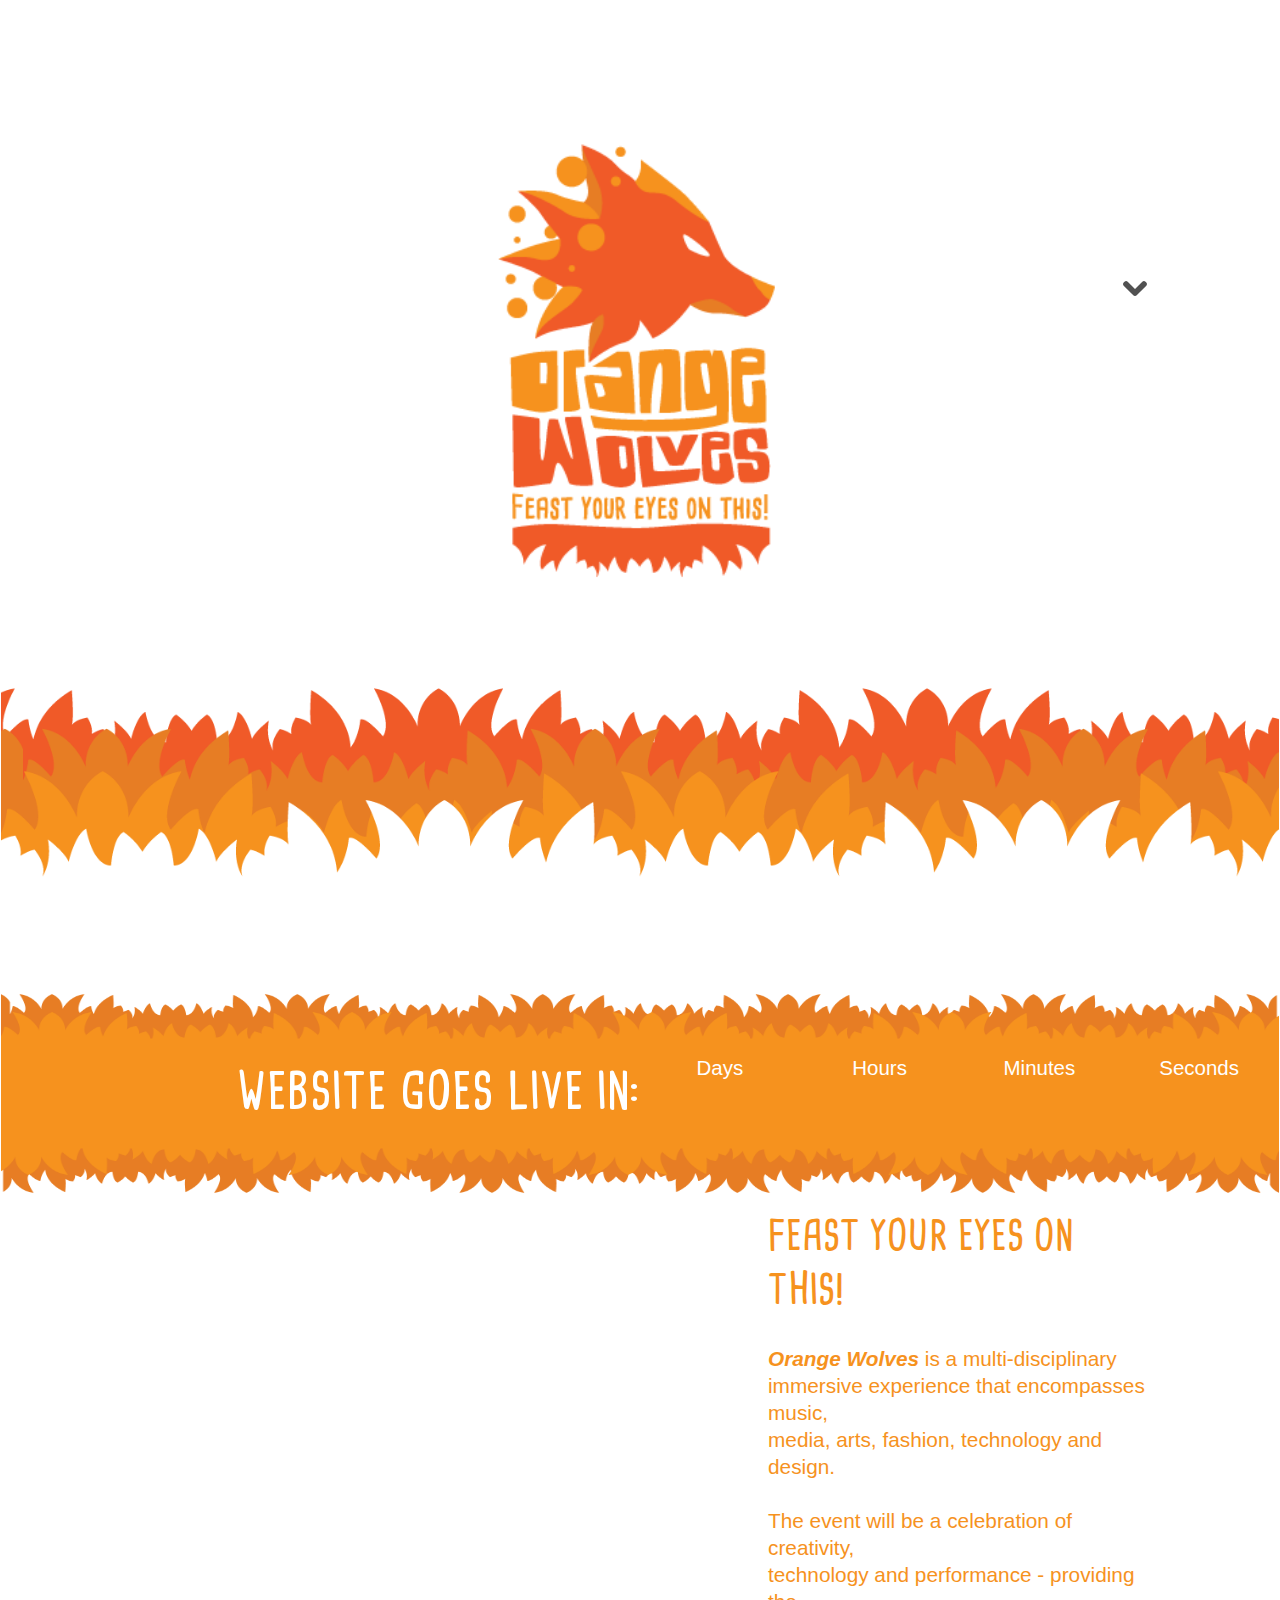
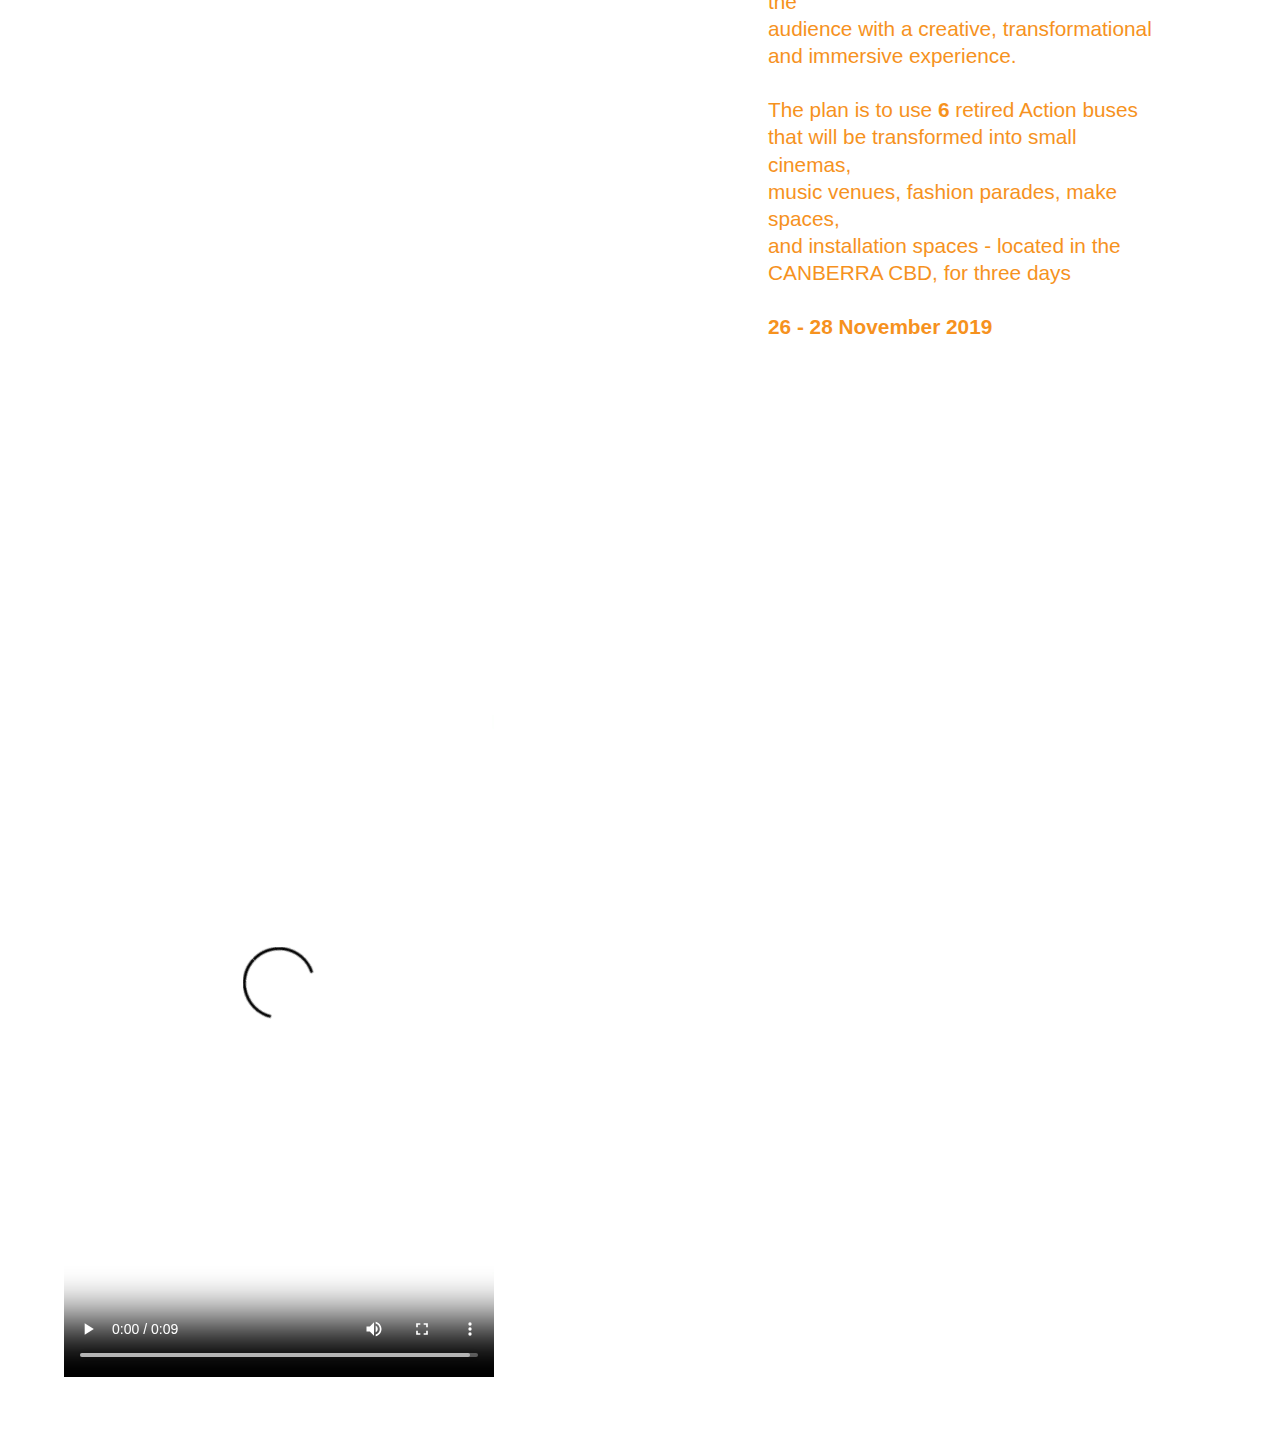
==== commit 61e83f78: "fixed page for ie" ====
--- a/Temp/ray.html
+++ b/Temp/ray.html
@@ -58,8 +58,6 @@
     width: 100%;
 }
 
-
-
 .arrowd{
 position:absolute;
 right: 10%;
@@ -117,20 +115,21 @@
 }
 
 .up , .down, .downabit ,.upabit {
-    top:0;
     transition-property: top;
     transition-duration: 1s;
-    transition-delay: 0.1s
+    transition-delay: 0.1s;
+       
 }
 
 .cover{
-    height:100px;
+    
     transition-property: height;
     transition-duration: 1s;
-    transition-delay: 0.1s
+    transition-delay: 0.1s;
+    
 }
 .whitespace{
-
+    
     height:6vh;
     width:100%; 
     bottom:0; 
@@ -157,6 +156,7 @@
 .floatRight{
     text-align: right;
 }
+
 
 /*Mobile*/
 @media only screen and (max-width: 768px) {
@@ -308,11 +308,11 @@
                 
             } else {
                
-                $(".up").css({top: '0'}); 
-                $(".upabit").css({top: '0'});
-                $(".down").css({top: '0'});
-                $(".downabit").css({top: '0'});
-                $(".cover").css({height: '0'});
+                $(".up").css({top:'0vh'}); 
+                $(".upabit").css({top:'0vh'});
+                $(".down").css({top:'0vh'});
+                $(".downabit").css({top:'0vh'});
+                $(".cover").css({height:'0vh'});
                 $(".arrowd").css({display:'block'});
                 document.getElementById("vid1").autoplay = false; 
                
--- a/resources/css/layout.css
+++ b/resources/css/layout.css
@@ -66,7 +66,7 @@
 }
 
 .content {
-    margin-bottom:5em;
+    margin-bottom:0;
 }
 
 .wrapper {
@@ -85,19 +85,30 @@
 }
 
 h1 {
-    font-family: serif;
+    font-family: cardenio, sans-serif;
     font-weight: bold; 
-    font-size: 30pt;
+}
+
+h2 {
+    font-family: cardenio, sans-serif;
+    font-weight: bold; 
+}
+
+h3 {
+    font-family: cardenio, sans-serif;
+    font-weight: bold; 
 }
 
 a {
-    font-family: verdana, sans-serif;
+    font-family: myriad-pro, sans-serif;
     font-size: 10pt;
+    font-weight: regular; 
     text-decoration: none;
 }
 
 body {
-    font-family: verdana, sans-serif;
+    font-family: myriad-pro, sans-serif;
+    font-weight: regular; 
 }
 
 .conNone {
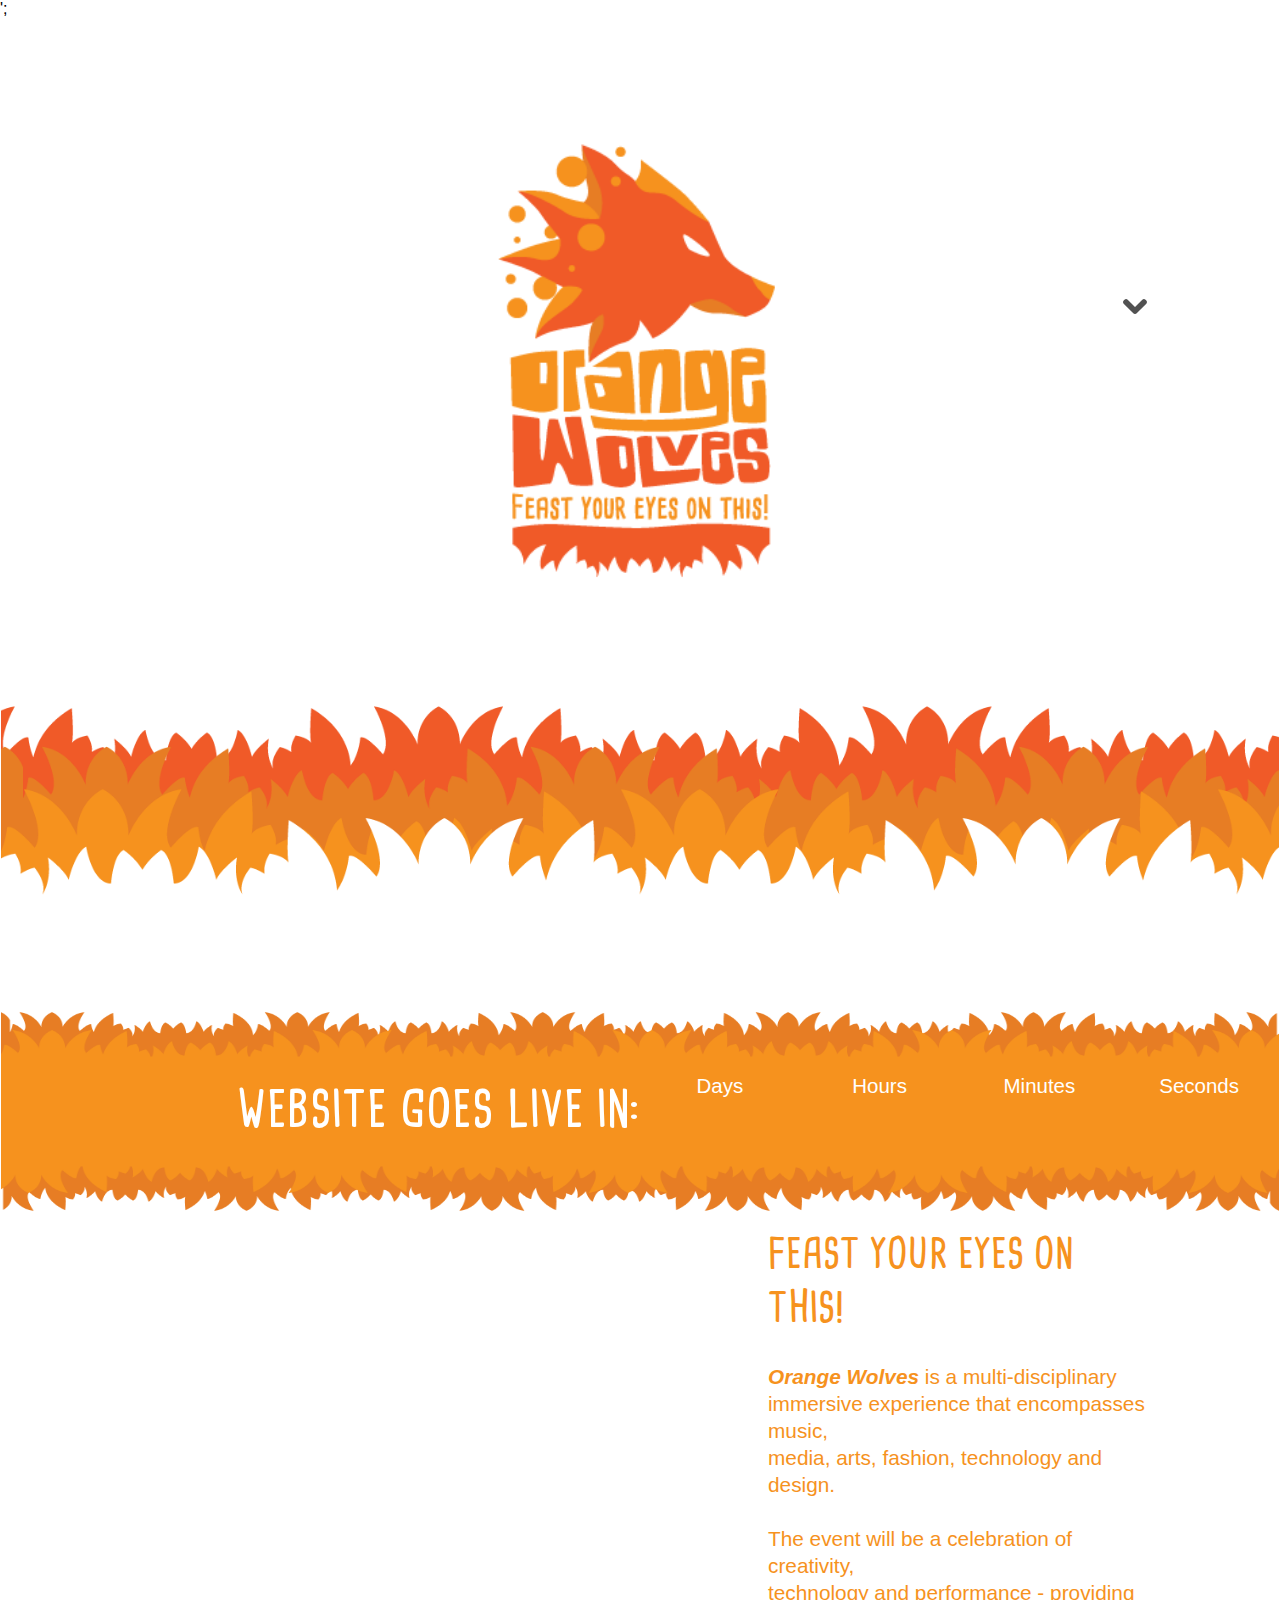
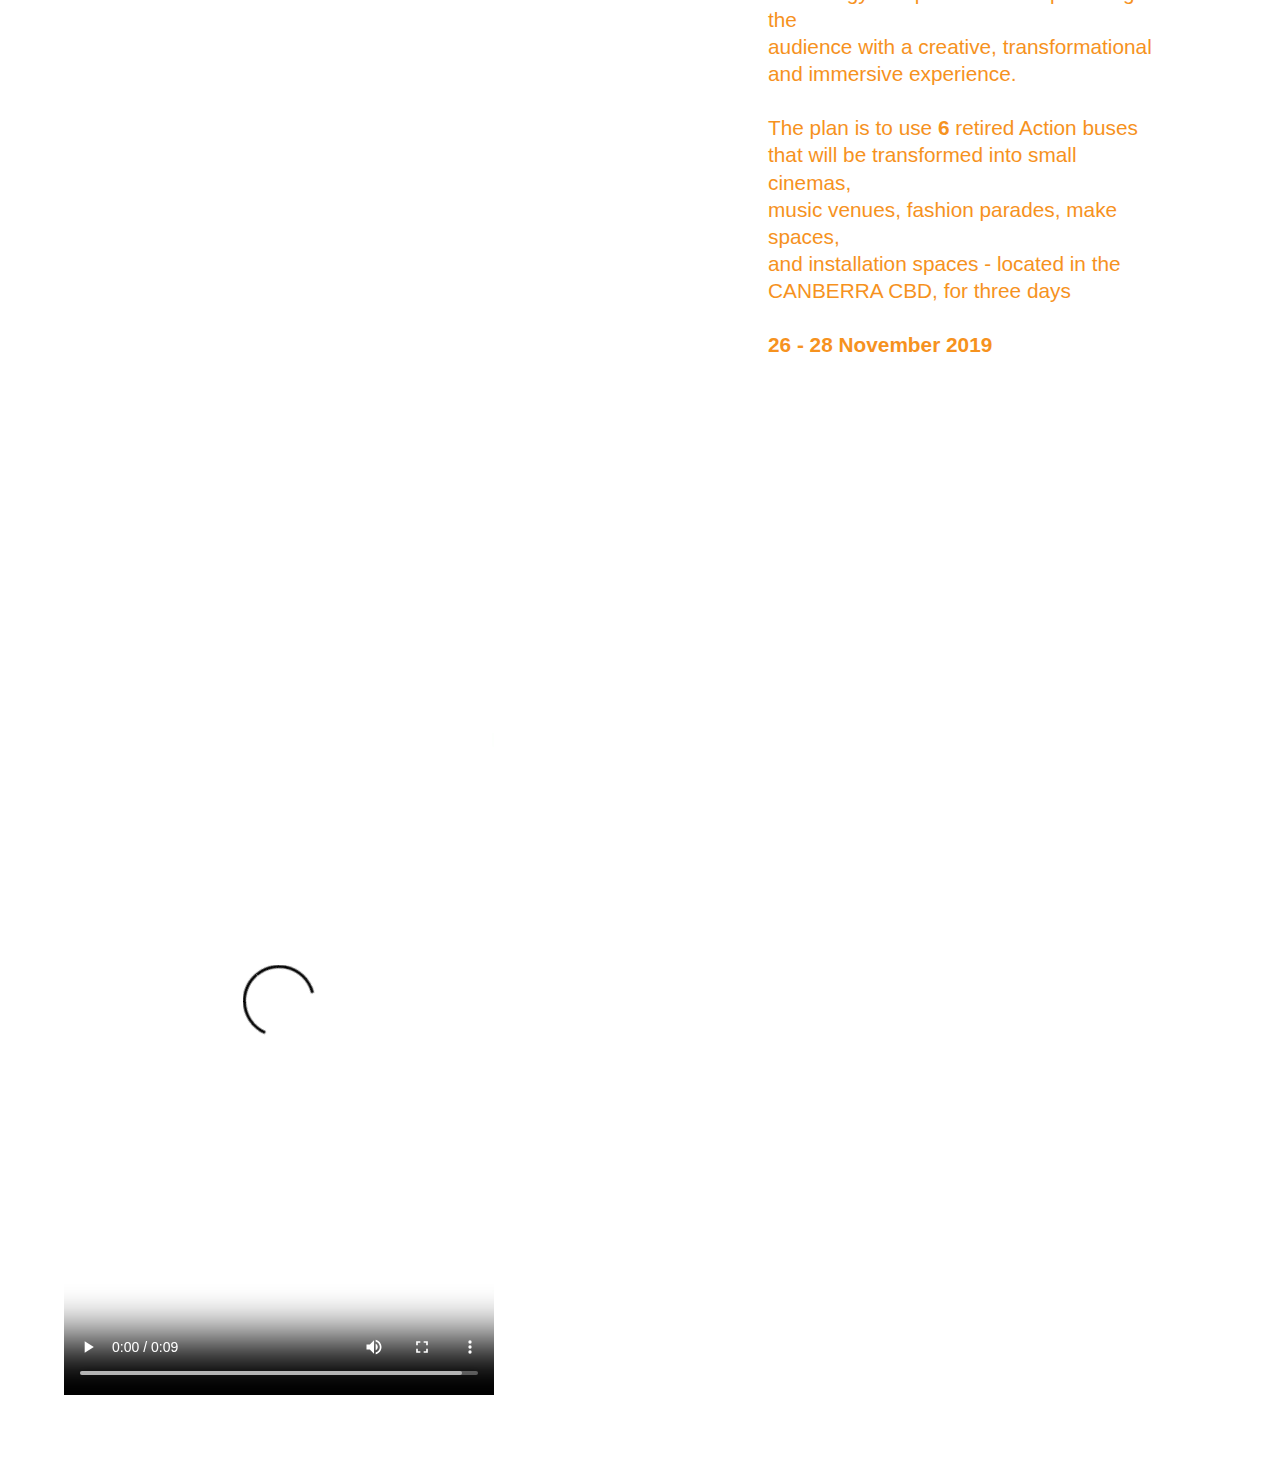
==== commit 6958af7d: "Added tracking code" ====
--- a/Temp/ray.html
+++ b/Temp/ray.html
@@ -1,6 +1,17 @@
 <!DOCTYPE html>
 <html>
     <head>
+	
+	<!-- Global site tag (gtag.js) - Google Analytics -->
+	<script async src="https://www.googletagmanager.com/gtag/js?id=UA-150729305-1"></script>';
+	<script>
+	window.dataLayer = window.dataLayer || [];
+	function gtag(){dataLayer.push(arguments);}
+	gtag('js', new Date());
+
+	gtag('config', 'UA-150729305-1');
+	</script>
+	
         <title>Orange Wolves</title>
         <meta name="viewport" content="width=device-width, initial-scale=1.0" shrink-to-fit=no>
         <link rel="stylesheet" type="text/css" href="../resources/css/layout.css">
